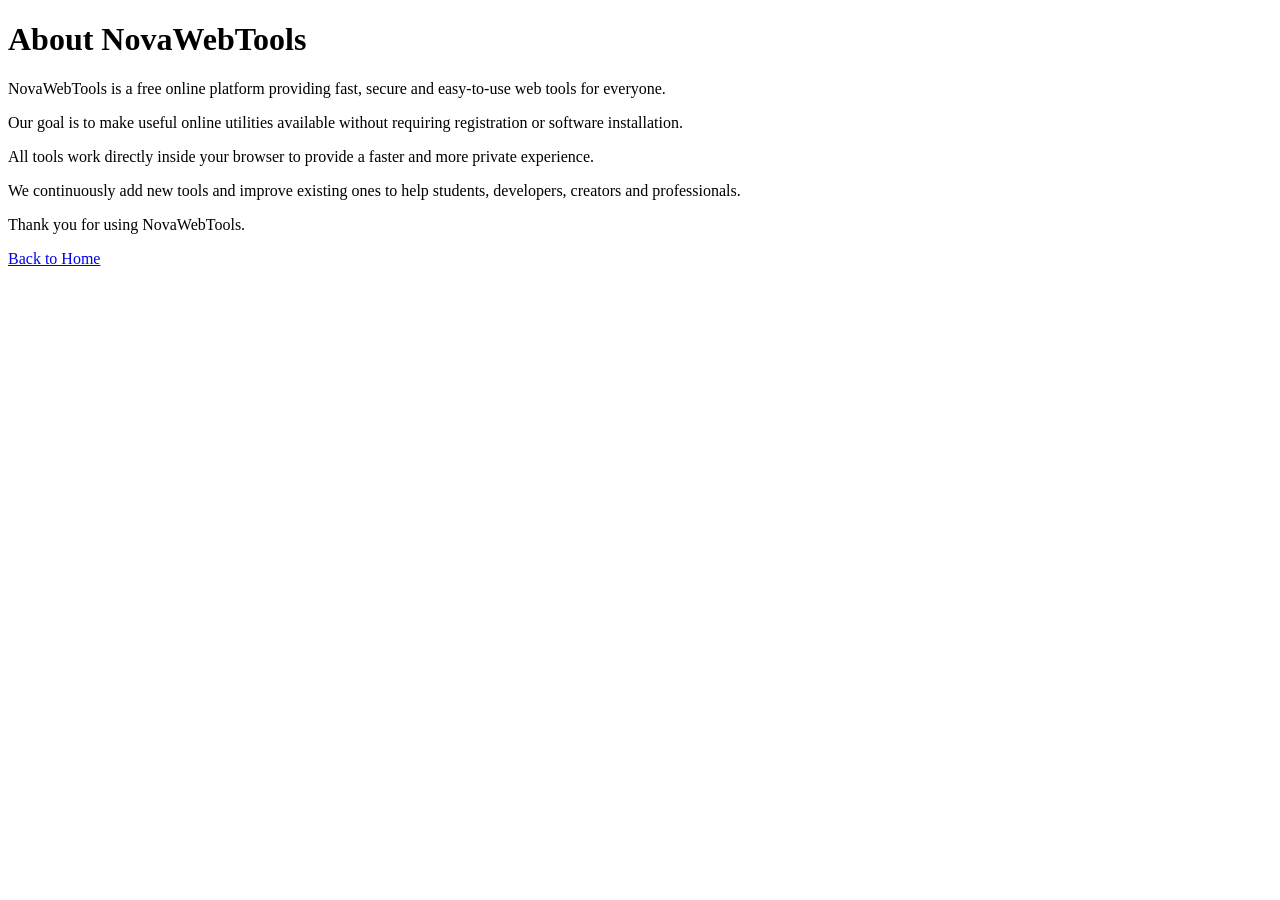
==== about.html @ 1fd7a4fd "Create about.html" ====
<!DOCTYPE html>
<html lang="en">
<head>
<meta charset="UTF-8">
<meta name="viewport" content="width=device-width, initial-scale=1.0">
<title>About Us - NovaWebTools</title>
<meta name="description" content="Learn about NovaWebTools, our mission, and why we provide free online tools for everyone.">
<meta name="robots" content="index, follow">
<link rel="canonical" href="https://mohitmulewa98-sudo.github.io/NovaWebTools/about.html">
</head>

<body>

<h1>About NovaWebTools</h1>

<p>NovaWebTools is a free online platform providing fast, secure and easy-to-use web tools for everyone.</p>

<p>Our goal is to make useful online utilities available without requiring registration or software installation.</p>

<p>All tools work directly inside your browser to provide a faster and more private experience.</p>

<p>We continuously add new tools and improve existing ones to help students, developers, creators and professionals.</p>

<p>Thank you for using NovaWebTools.</p>

<p><a href="index.html">Back to Home</a></p>

</body>
</html>
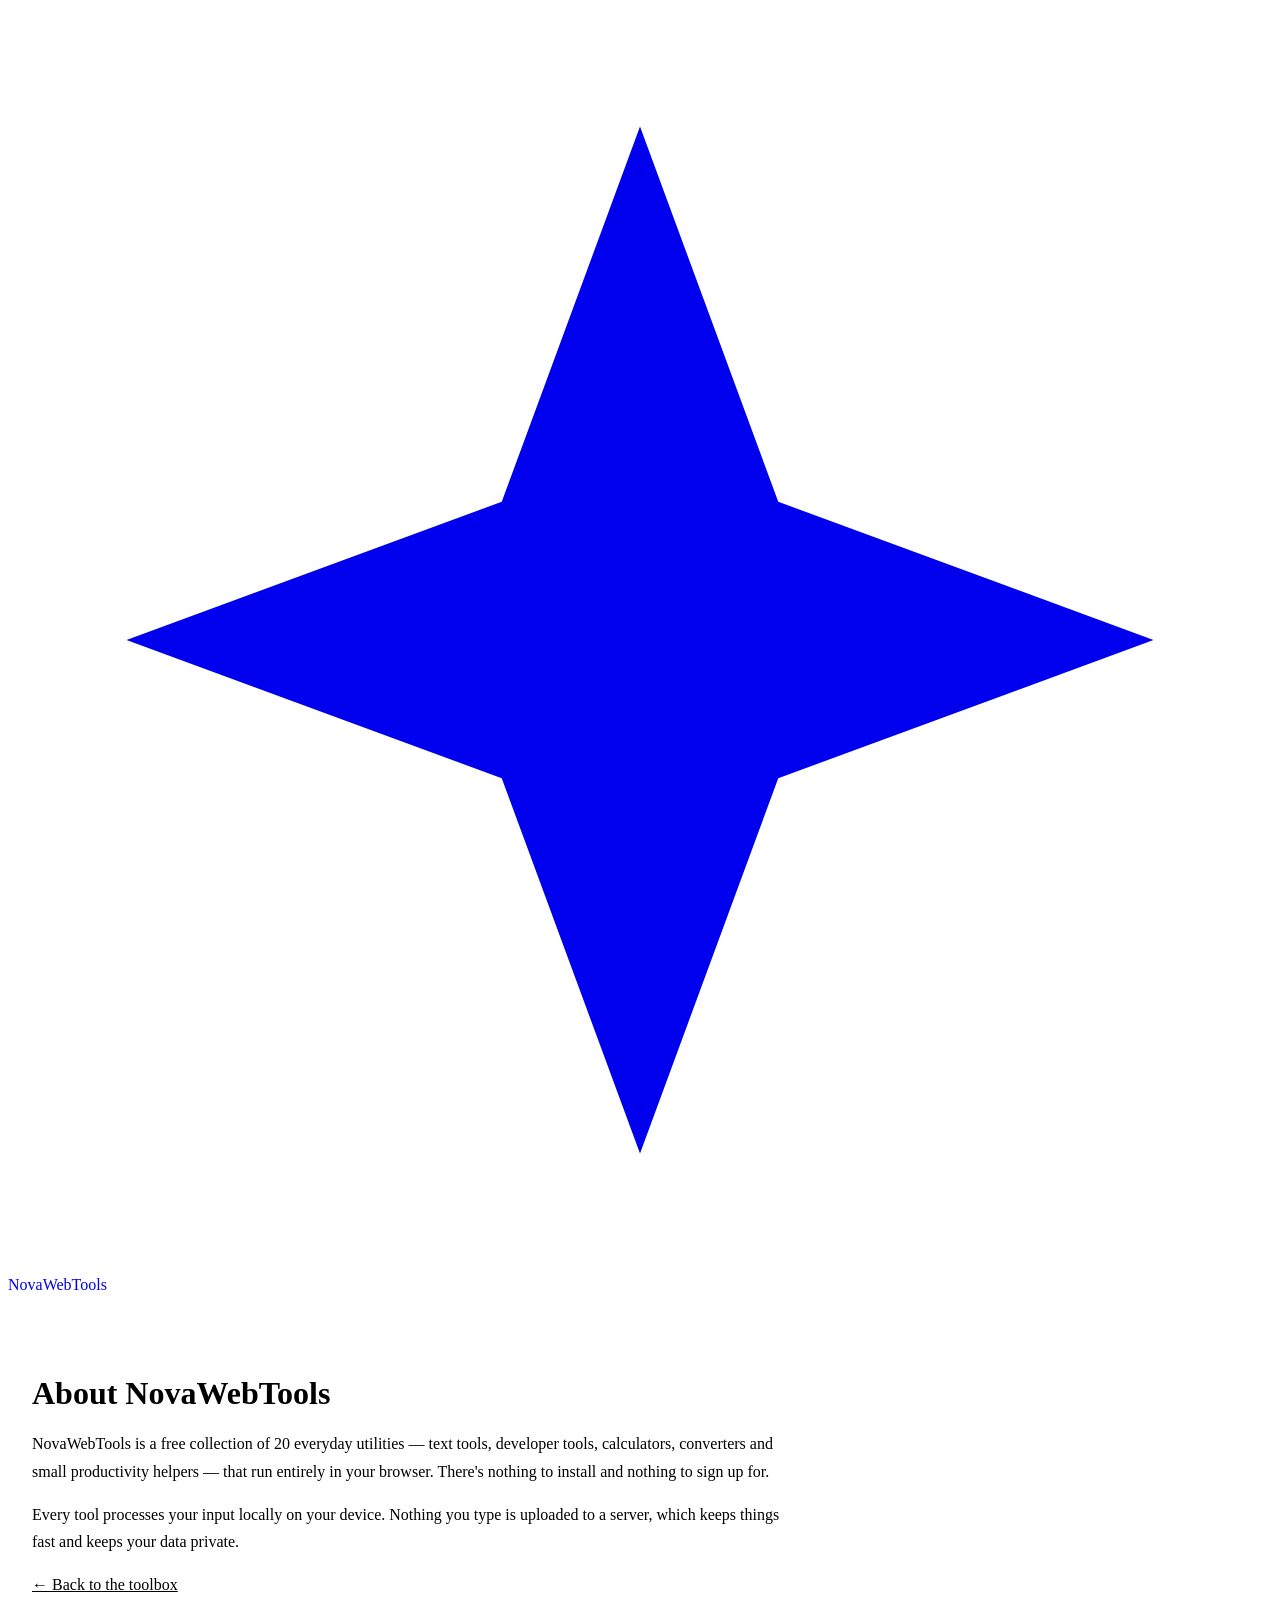
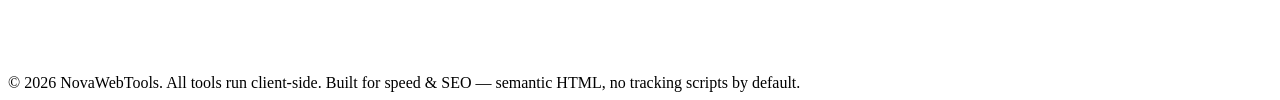
==== commit 337bf8a8: "Add files via upload" ====
--- a/about.html
+++ b/about.html
@@ -1,29 +1,55 @@
 <!DOCTYPE html>
-<html lang="en">
+<html lang="en" data-theme="dark">
 <head>
 <meta charset="UTF-8">
 <meta name="viewport" content="width=device-width, initial-scale=1.0">
-<title>About Us - NovaWebTools</title>
-<meta name="description" content="Learn about NovaWebTools, our mission, and why we provide free online tools for everyone.">
+<title>About — NovaWebTools</title>
+<meta name="description" content="Learn about NovaWebTools, a free browser-based toolbox of 20 text, developer, calculator, converter and utility tools with no signup required.">
 <meta name="robots" content="index, follow">
 <link rel="canonical" href="https://mohitmulewa98-sudo.github.io/NovaWebTools/about.html">
+<link rel="icon" href="data:image/svg+xml,%3Csvg xmlns='http://www.w3.org/2000/svg' viewBox='0 0 32 32'%3E%3Crect width='32' height='32' rx='7' fill='%23171B26'/%3E%3Cpath d='M16 5 L19 13 L27 16 L19 19 L16 27 L13 19 L5 16 L13 13 Z' fill='%23FFB347'/%3E%3C/svg%3E">
+<link rel="preconnect" href="https://fonts.googleapis.com">
+<link rel="preconnect" href="https://fonts.gstatic.com" crossorigin>
+<link href="https://fonts.googleapis.com/css2?family=Space+Grotesk:wght@500;600;700&family=Inter:wght@400;500;600;700&family=JetBrains+Mono:wght@400;500;600&display=swap" rel="stylesheet">
+<link rel="stylesheet" href="css/style.css">
+<link rel="stylesheet" href="css/components.css">
+<link rel="stylesheet" href="css/utilities.css">
+<link rel="stylesheet" href="css/responsive.css">
 </head>
-
 <body>
 
-<h1>About NovaWebTools</h1>
+<header class="site">
+  <div class="wrap nav">
+    <a class="logo" href="index.html" style="text-decoration:none;">
+      <svg class="spark" viewBox="0 0 32 32"><path d="M16 3 L19.5 12.5 L29 16 L19.5 19.5 L16 29 L12.5 19.5 L3 16 L12.5 12.5 Z" fill="currentColor" style="color:var(--flare)"/></svg>
+      <span>Nova<span class="nova">Web</span>Tools</span>
+    </a>
+  </div>
+</header>
 
-<p>NovaWebTools is a free online platform providing fast, secure and easy-to-use web tools for everyone.</p>
+<main class="wrap" style="padding:60px 24px; max-width:760px;">
+  <h1 style="font-size:2rem; margin-bottom:18px;">About NovaWebTools</h1>
+  <p style="color:var(--text-dim); line-height:1.7; margin-bottom:14px;">
+    NovaWebTools is a free collection of 20 everyday utilities — text tools, developer
+    tools, calculators, converters and small productivity helpers — that run entirely in
+    your browser. There's nothing to install and nothing to sign up for.
+  </p>
+  <p style="color:var(--text-dim); line-height:1.7; margin-bottom:14px;">
+    Every tool processes your input locally on your device. Nothing you type is uploaded
+    to a server, which keeps things fast and keeps your data private.
+  </p>
+  <p style="color:var(--text-dim); line-height:1.7;">
+    <a href="index.html" style="color:var(--flare);">← Back to the toolbox</a>
+  </p>
+</main>
 
-<p>Our goal is to make useful online utilities available without requiring registration or software installation.</p>
+<footer>
+  <div class="wrap footer-bottom">
+    <span>© <span id="year"></span> NovaWebTools. All tools run client-side.</span>
+    <span>Built for speed &amp; SEO — semantic HTML, no tracking scripts by default.</span>
+  </div>
+</footer>
 
-<p>All tools work directly inside your browser to provide a faster and more private experience.</p>
-
-<p>We continuously add new tools and improve existing ones to help students, developers, creators and professionals.</p>
-
-<p>Thank you for using NovaWebTools.</p>
-
-<p><a href="index.html">Back to Home</a></p>
-
+<script>document.getElementById('year').textContent = new Date().getFullYear();</script>
 </body>
 </html>
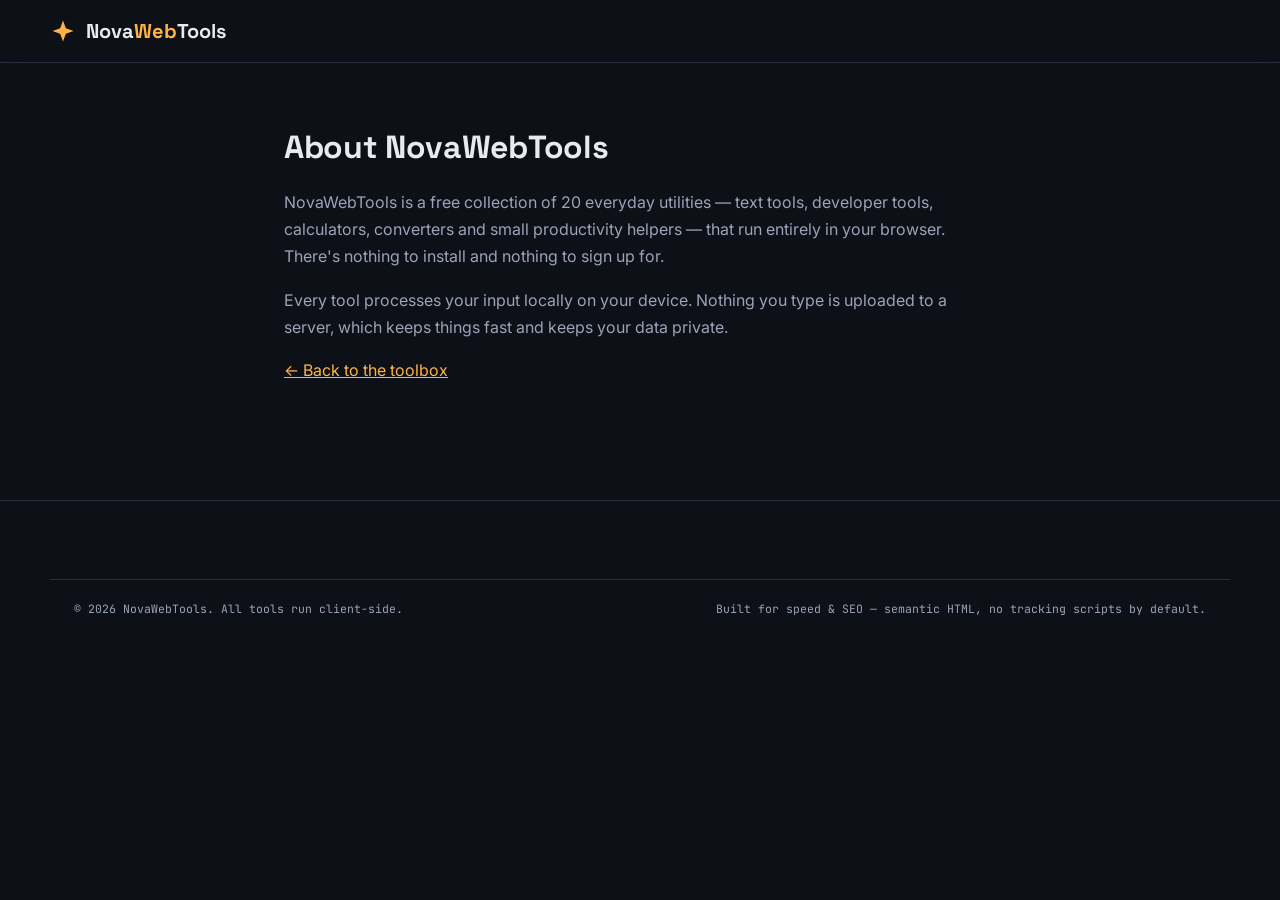
==== commit 79eeaeb6: "Add files via upload" ====
--- a/about.html
+++ b/about.html
@@ -11,10 +11,10 @@
 <link rel="preconnect" href="https://fonts.googleapis.com">
 <link rel="preconnect" href="https://fonts.gstatic.com" crossorigin>
 <link href="https://fonts.googleapis.com/css2?family=Space+Grotesk:wght@500;600;700&family=Inter:wght@400;500;600;700&family=JetBrains+Mono:wght@400;500;600&display=swap" rel="stylesheet">
-<link rel="stylesheet" href="css/style.css">
-<link rel="stylesheet" href="css/components.css">
-<link rel="stylesheet" href="css/utilities.css">
-<link rel="stylesheet" href="css/responsive.css">
+<link rel="stylesheet" href="style.css">
+<link rel="stylesheet" href="components.css">
+<link rel="stylesheet" href="utilities.css">
+<link rel="stylesheet" href="responsive.css">
 </head>
 <body>
 
--- a/style.css
+++ b/style.css
@@ -0,0 +1,126 @@
+/* ============================================================
+   style.css — Base theme, resets, header, hero, footer
+   ============================================================ */
+
+:root{
+  --ink:#0E1017; --surface:#171B26; --surface-2:#1F2432; --surface-3:#262C3D;
+  --line:#2A3040; --text:#E8EAF0; --text-dim:#9AA3B8;
+  --flare:#FFB347; --flare-2:#FFD08A; --ion:#5EEAD4;
+  --violet:#A78BFA; --pink:#F472B6; --blue:#60A5FA; --danger:#FF6B6B; --good:#4ADE80;
+  --shadow: 0 10px 30px rgba(0,0,0,.35);
+  --radius: 14px;
+  --font-display:'Space Grotesk', sans-serif;
+  --font-body:'Inter', sans-serif;
+  --font-mono:'JetBrains Mono', monospace;
+}
+html[data-theme="light"]{
+  --ink:#EEF1F6; --surface:#FFFFFF; --surface-2:#F3F5F9; --surface-3:#E9ECF3;
+  --line:#DCE1EA; --text:#171B26; --text-dim:#5C6478;
+  --flare:#C2700F; --flare-2:#E08A1E; --ion:#0D9C93;
+  --violet:#7C5CE0; --pink:#D6438E; --blue:#3B7FE0;
+  --shadow: 0 10px 30px rgba(23,27,38,.08);
+}
+*{box-sizing:border-box;}
+html{scroll-behavior:smooth;}
+body{
+  margin:0; background:var(--ink); color:var(--text);
+  font-family:var(--font-body); line-height:1.5;
+  -webkit-font-smoothing:antialiased;
+}
+a{color:inherit;}
+img,svg{display:block;}
+.wrap{max-width:1180px; margin:0 auto; padding:0 24px;}
+h1,h2,h3{font-family:var(--font-display); margin:0; letter-spacing:-0.01em;}
+button{font-family:inherit; cursor:pointer;}
+:focus-visible{outline:2px solid var(--flare); outline-offset:2px;}
+@media (prefers-reduced-motion: reduce){ *{animation:none !important; transition:none !important;} }
+
+/* ---------- Header ---------- */
+header.site{
+  position:sticky; top:0; z-index:40;
+  background:color-mix(in srgb, var(--ink) 88%, transparent);
+  backdrop-filter: blur(10px);
+  border-bottom:1px solid var(--line);
+}
+.nav{display:flex; align-items:center; justify-content:space-between; padding:16px 0;}
+.logo{display:flex; align-items:center; gap:10px; font-family:var(--font-display); font-weight:700; font-size:1.25rem;}
+.logo .spark{width:26px; height:26px;}
+.logo .nova{color:var(--flare);}
+.nav-actions{display:flex; align-items:center; gap:10px;}
+.icon-btn{
+  display:flex; align-items:center; justify-content:center;
+  width:40px; height:40px; border-radius:10px;
+  background:var(--surface-2); border:1px solid var(--line); color:var(--text);
+  transition:background .15s ease, transform .15s ease;
+}
+.icon-btn:hover{background:var(--surface-3);}
+.icon-btn svg{width:18px; height:18px;}
+
+/* ---------- Hero ---------- */
+.hero{
+  position:relative; overflow:hidden;
+  padding:72px 0 40px;
+  background:
+    radial-gradient(600px 300px at 15% 0%, color-mix(in srgb, var(--flare) 18%, transparent), transparent 60%),
+    radial-gradient(600px 320px at 85% 10%, color-mix(in srgb, var(--ion) 16%, transparent), transparent 60%);
+}
+.eyebrow{
+  display:inline-flex; align-items:center; gap:8px;
+  font-family:var(--font-mono); font-size:.75rem; letter-spacing:.08em; text-transform:uppercase;
+  color:var(--flare); background:color-mix(in srgb, var(--flare) 12%, transparent);
+  border:1px solid color-mix(in srgb, var(--flare) 35%, transparent);
+  padding:6px 12px; border-radius:100px; margin-bottom:18px;
+}
+.hero h1{font-size:clamp(2rem, 4.4vw, 3.2rem); max-width:820px; font-weight:700;}
+.hero h1 span{color:var(--flare);}
+.hero p.lead{color:var(--text-dim); max-width:600px; font-size:1.05rem; margin-top:14px;}
+
+.search-shell{
+  margin-top:34px; max-width:640px; position:relative;
+}
+.search-box{
+  display:flex; align-items:center; gap:12px;
+  background:var(--surface); border:1px solid var(--line); border-radius:100px;
+  padding:14px 20px; box-shadow:var(--shadow);
+  transition:border-color .2s ease, box-shadow .2s ease;
+}
+.search-box:focus-within{
+  border-color:var(--flare);
+  box-shadow:0 0 0 4px color-mix(in srgb, var(--flare) 18%, transparent), var(--shadow);
+}
+.search-box svg{width:19px; height:19px; color:var(--text-dim); flex-shrink:0;}
+.search-box input{
+  border:none; outline:none; background:transparent; color:var(--text);
+  font-size:1rem; width:100%; font-family:var(--font-body);
+}
+.search-box input::placeholder{color:var(--text-dim);}
+.search-count{font-family:var(--font-mono); font-size:.75rem; color:var(--text-dim); white-space:nowrap;}
+
+.chip-row{display:flex; flex-wrap:wrap; gap:10px; margin-top:22px;}
+.chip{
+  font-family:var(--font-mono); font-size:.8rem;
+  padding:8px 14px; border-radius:100px; border:1px solid var(--line);
+  background:var(--surface-2); color:var(--text-dim);
+  display:flex; align-items:center; gap:8px;
+  transition:all .15s ease;
+}
+.chip .dot{width:8px; height:8px; border-radius:50%; flex-shrink:0;}
+.chip:hover{color:var(--text); border-color:var(--text-dim);}
+.chip.active{color:var(--ink); background:var(--flare); border-color:var(--flare); font-weight:600;}
+html[data-theme="light"] .chip.active{color:#fff;}
+
+main{padding:12px 0 60px;}
+
+/* ---------- Footer ---------- */
+footer{border-top:1px solid var(--line); padding:44px 0 30px; margin-top:40px;}
+.footer-grid{display:grid; grid-template-columns:1.4fr 1fr 1fr; gap:32px;}
+footer h4{font-size:.85rem; margin-bottom:12px; color:var(--text);}
+footer p{color:var(--text-dim); font-size:.85rem; line-height:1.6;}
+footer ul{list-style:none; padding:0; margin:0; display:flex; flex-direction:column; gap:8px;}
+footer a{color:var(--text-dim); font-size:.85rem; text-decoration:none;}
+footer a:hover{color:var(--flare);}
+.footer-bottom{
+  margin-top:34px; padding-top:20px; border-top:1px solid var(--line);
+  display:flex; justify-content:space-between; flex-wrap:wrap; gap:10px;
+  font-family:var(--font-mono); font-size:.72rem; color:var(--text-dim);
+}
--- a/components.css
+++ b/components.css
@@ -0,0 +1,52 @@
+/* ============================================================
+   components.css — Tool grid, cards, category headers, ad slots
+   ============================================================ */
+
+/* ---------- Ad slot ---------- */
+.ad-slot{
+  max-width:1180px; margin:28px auto; padding:14px 24px;
+}
+.ad-slot .ad-inner{
+  border:1px dashed var(--line); border-radius:10px; padding:14px;
+  display:flex; align-items:center; justify-content:center;
+  font-family:var(--font-mono); font-size:.7rem; letter-spacing:.06em; text-transform:uppercase;
+  color:var(--text-dim); min-height:64px;
+}
+
+/* ---------- Tool grid ---------- */
+.category-block{margin-top:44px;}
+.category-head{display:flex; align-items:center; gap:12px; margin-bottom:18px;}
+.category-head .dot{width:10px; height:10px; border-radius:50%;}
+.category-head h2{font-size:1.3rem; font-weight:600;}
+.category-head .count{font-family:var(--font-mono); font-size:.75rem; color:var(--text-dim);}
+
+.grid{
+  display:grid; grid-template-columns:repeat(auto-fill, minmax(220px, 1fr)); gap:16px;
+}
+.card{
+  text-align:left; background:var(--surface); border:1px solid var(--line); border-radius:var(--radius);
+  padding:18px; position:relative; overflow:hidden;
+  display:flex; flex-direction:column; gap:10px;
+  transition:transform .15s ease, border-color .15s ease, box-shadow .15s ease;
+}
+.card::before{
+  content:''; position:absolute; top:0; left:0; right:0; height:3px;
+  background:var(--accent, var(--flare));
+}
+.card:hover{transform:translateY(-3px); border-color:var(--text-dim); box-shadow:var(--shadow);}
+.card .icon-wrap{
+  width:38px; height:38px; border-radius:10px;
+  display:flex; align-items:center; justify-content:center;
+  background:color-mix(in srgb, var(--accent, var(--flare)) 16%, transparent);
+  color:var(--accent, var(--flare));
+}
+.card .icon-wrap svg{width:19px; height:19px;}
+.card h3{font-size:1rem; font-weight:600;}
+.card p{margin:0; font-size:.85rem; color:var(--text-dim); flex-grow:1;}
+.card .launch{font-family:var(--font-mono); font-size:.72rem; color:var(--text-dim); display:flex; align-items:center; gap:6px;}
+.card:hover .launch{color:var(--accent, var(--flare));}
+
+.empty-state{
+  text-align:center; padding:60px 20px; color:var(--text-dim);
+}
+.empty-state h3{font-size:1.1rem; color:var(--text); margin-bottom:8px;}
--- a/utilities.css
+++ b/utilities.css
@@ -0,0 +1,16 @@
+/* ============================================================
+   utilities.css — Small helper classes used by individual tools
+   ============================================================ */
+
+.switch-row{display:flex; align-items:center; gap:8px; font-size:.85rem; color:var(--text-dim); margin-bottom:10px;}
+.swatch{width:100%; height:64px; border-radius:9px; border:1px solid var(--line); margin-top:10px;}
+.todo-item{display:flex; align-items:center; gap:10px; padding:9px 0; border-bottom:1px solid var(--line);}
+.todo-item input[type=checkbox]{width:17px; height:17px; accent-color:var(--flare);}
+.todo-item span{flex-grow:1; font-size:.9rem;}
+.todo-item.done span{text-decoration:line-through; color:var(--text-dim);}
+.todo-item button{background:none; border:none; color:var(--text-dim); font-size:.85rem;}
+.todo-item button:hover{color:var(--danger);}
+.small-note{font-size:.75rem; color:var(--text-dim); margin-top:10px;}
+.stopwatch-display{font-family:var(--font-mono); font-size:2.4rem; text-align:center; padding:20px 0; color:var(--accent,var(--flare)); font-weight:600;}
+.lap-list{max-height:140px; overflow-y:auto; font-family:var(--font-mono); font-size:.82rem; color:var(--text-dim);}
+.lap-list div{display:flex; justify-content:space-between; padding:5px 0; border-bottom:1px solid var(--line);}
--- a/responsive.css
+++ b/responsive.css
@@ -0,0 +1,9 @@
+/* ============================================================
+   responsive.css — Breakpoint overrides
+   ============================================================ */
+
+@media (max-width:760px){
+  .footer-grid{grid-template-columns:1fr; gap:24px;}
+  .hero{padding:52px 0 30px;}
+  .grid{grid-template-columns:repeat(auto-fill, minmax(150px,1fr));}
+}
